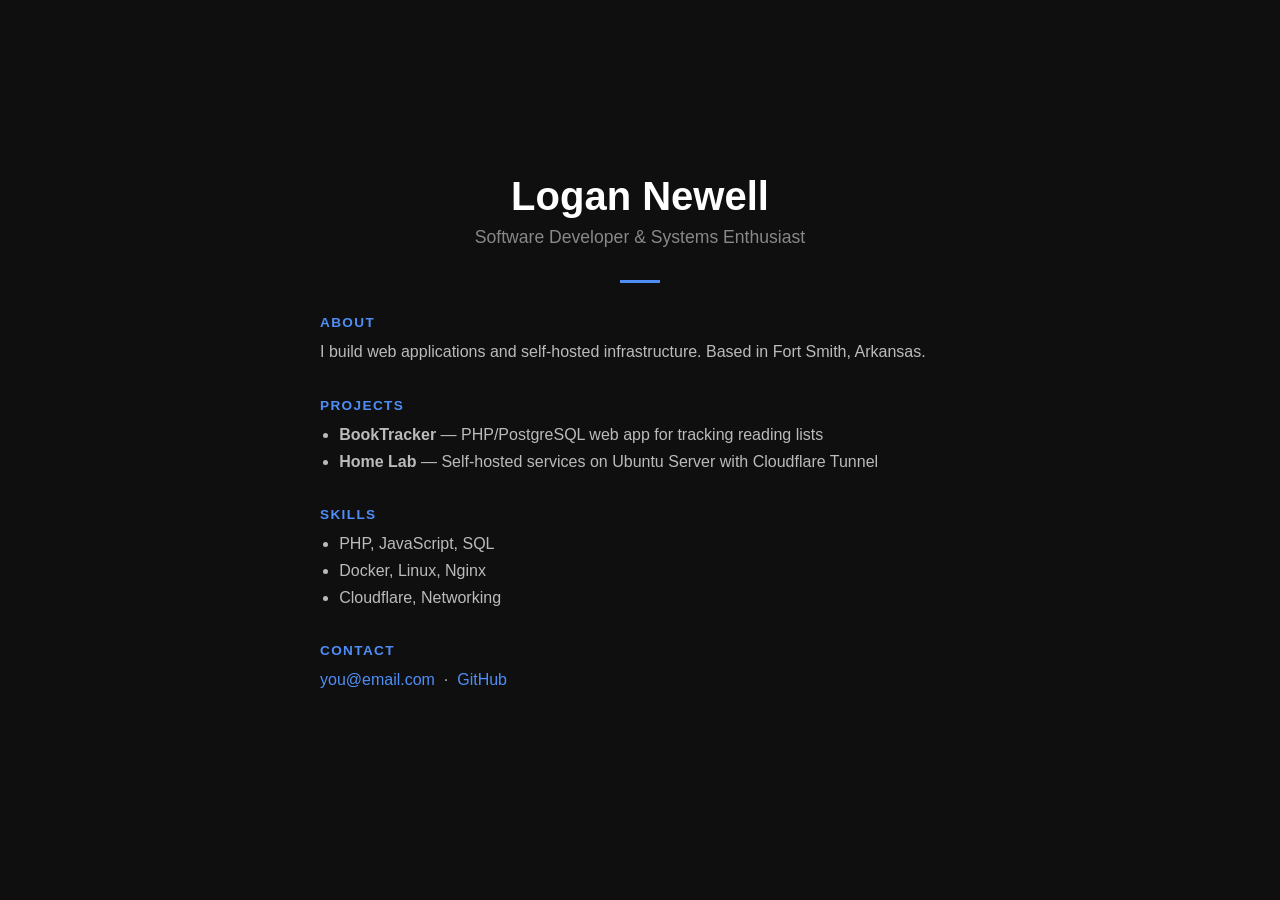
==== index.html @ a860f08b "Initial portfolio commit" ====
<!DOCTYPE html>
<html lang="en">
<head>
  <meta charset="UTF-8" />
  <meta name="viewport" content="width=device-width, initial-scale=1.0"/>
  <title>Logan Newell</title>
  <style>
    * { margin: 0; padding: 0; box-sizing: border-box; }
    body {
      font-family: 'Segoe UI', sans-serif;
      background: #0f0f0f;
      color: #e0e0e0;
      min-height: 100vh;
      display: flex;
      flex-direction: column;
      align-items: center;
      justify-content: center;
      padding: 2rem;
    }
    h1 { font-size: 2.5rem; color: #ffffff; }
    h2 { font-size: 1.1rem; color: #888; font-weight: 400; margin-top: 0.5rem; }
    .divider { width: 40px; height: 3px; background: #4f8ef7; margin: 2rem auto; }
    section { max-width: 640px; width: 100%; margin-bottom: 2rem; }
    section h3 { color: #4f8ef7; margin-bottom: 0.5rem; font-size: 0.85rem; text-transform: uppercase; letter-spacing: 0.1em; }
    p, li { line-height: 1.7; color: #bbb; }
    ul { padding-left: 1.2rem; }
    a { color: #4f8ef7; text-decoration: none; }
    a:hover { text-decoration: underline; }
  </style>
</head>
<body>
  <h1>Logan Newell</h1>
  <h2>Software Developer & Systems Enthusiast</h2>
  <div class="divider"></div>

  <section>
    <h3>About</h3>
    <p>I build web applications and self-hosted infrastructure. Based in Fort Smith, Arkansas.</p>
  </section>

  <section>
    <h3>Projects</h3>
    <ul>
      <li><strong>BookTracker</strong> — PHP/PostgreSQL web app for tracking reading lists</li>
      <li><strong>Home Lab</strong> — Self-hosted services on Ubuntu Server with Cloudflare Tunnel</li>
    </ul>
  </section>

  <section>
    <h3>Skills</h3>
    <ul>
      <li>PHP, JavaScript, SQL</li>
      <li>Docker, Linux, Nginx</li>
      <li>Cloudflare, Networking</li>
    </ul>
  </section>

  <section>
    <h3>Contact</h3>
    <p><a href="mailto:you@email.com">you@email.com</a> &nbsp;·&nbsp; <a href="https://github.com/LordOfLogs">GitHub</a></p>
  </section>
</body>
</html>
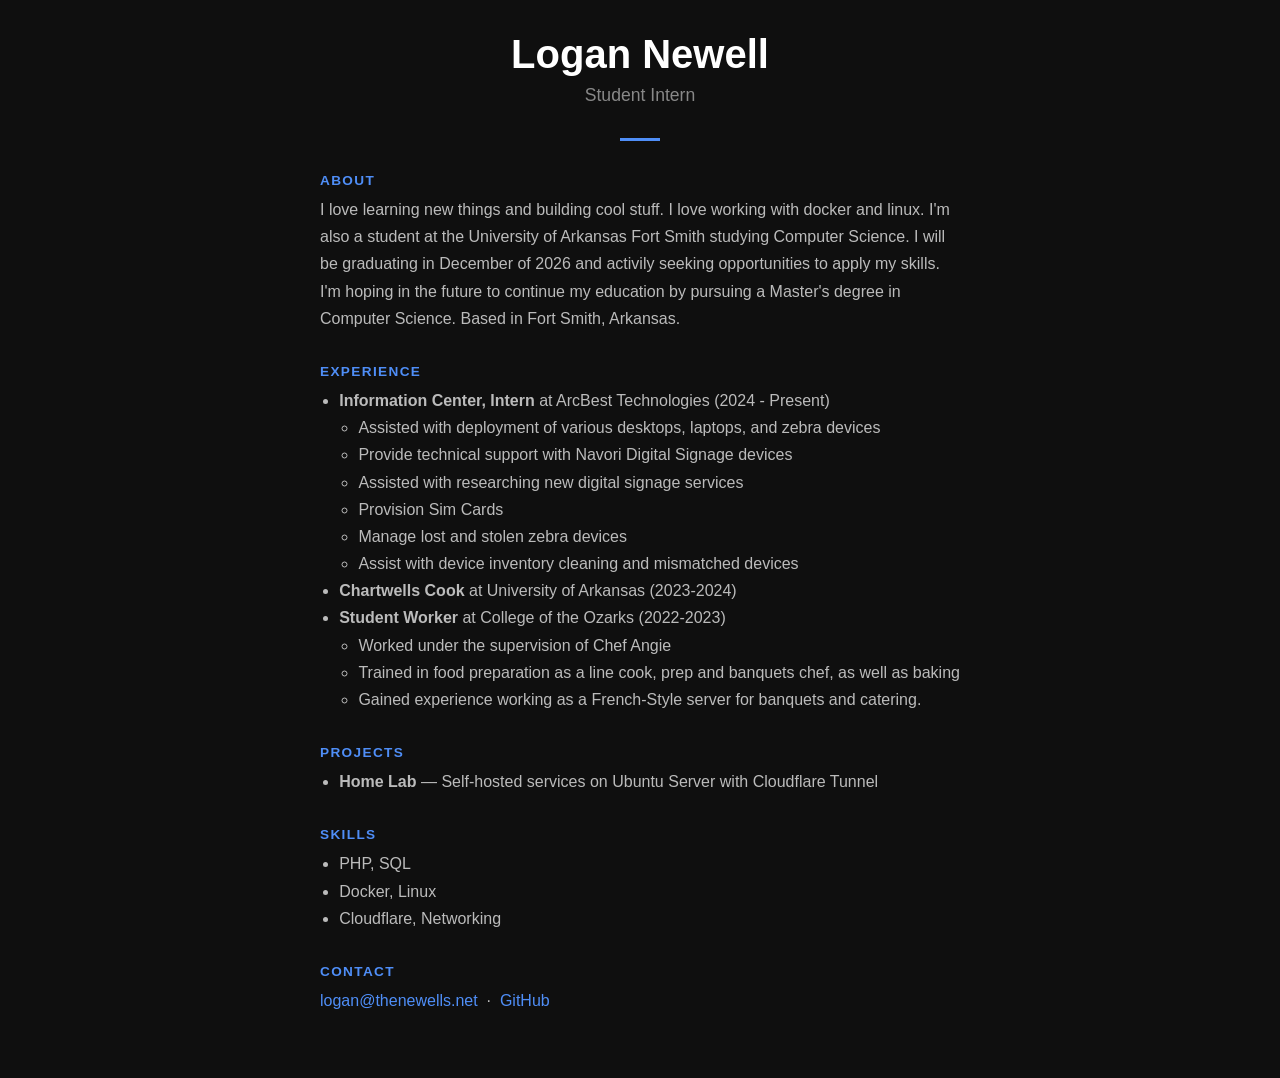
==== commit e83172e9: "updated text" ====
--- a/index.html
+++ b/index.html
@@ -4,44 +4,47 @@
   <meta charset="UTF-8" />
   <meta name="viewport" content="width=device-width, initial-scale=1.0"/>
   <title>Logan Newell</title>
-  <style>
-    * { margin: 0; padding: 0; box-sizing: border-box; }
-    body {
-      font-family: 'Segoe UI', sans-serif;
-      background: #0f0f0f;
-      color: #e0e0e0;
-      min-height: 100vh;
-      display: flex;
-      flex-direction: column;
-      align-items: center;
-      justify-content: center;
-      padding: 2rem;
-    }
-    h1 { font-size: 2.5rem; color: #ffffff; }
-    h2 { font-size: 1.1rem; color: #888; font-weight: 400; margin-top: 0.5rem; }
-    .divider { width: 40px; height: 3px; background: #4f8ef7; margin: 2rem auto; }
-    section { max-width: 640px; width: 100%; margin-bottom: 2rem; }
-    section h3 { color: #4f8ef7; margin-bottom: 0.5rem; font-size: 0.85rem; text-transform: uppercase; letter-spacing: 0.1em; }
-    p, li { line-height: 1.7; color: #bbb; }
-    ul { padding-left: 1.2rem; }
-    a { color: #4f8ef7; text-decoration: none; }
-    a:hover { text-decoration: underline; }
-  </style>
+  <link rel="stylesheet" href="styles.css" />
 </head>
 <body>
   <h1>Logan Newell</h1>
-  <h2>Software Developer & Systems Enthusiast</h2>
+  <h2>Student Intern</h2>
   <div class="divider"></div>
 
   <section>
     <h3>About</h3>
-    <p>I build web applications and self-hosted infrastructure. Based in Fort Smith, Arkansas.</p>
+    <p>I love learning new things and building cool stuff. I love working with docker and linux.
+      I'm also a student at the University of Arkansas Fort Smith studying Computer Science.
+      I will be graduating in December of 2026 and activily seeking opportunities to apply my skills.
+      I'm hoping in the future to continue my education by pursuing a Master's degree in Computer Science.
+      Based in Fort Smith, Arkansas.</p>
+  </section>
+
+  <section>
+    <h3>Experience</h3>
+    <ul>
+      <li><strong>Information Center, Intern</strong> at ArcBest Technologies (2024 - Present)</li>
+      <ul>
+        <li>Assisted with deployment of various desktops, laptops, and zebra devices</li>
+        <li>Provide technical support with Navori Digital Signage devices</li>
+        <li>Assisted with researching new digital signage services</li>
+        <li>Provision Sim Cards</li>
+        <li>Manage lost and stolen zebra devices</li>
+        <li>Assist with device inventory cleaning and mismatched devices</li>
+      </ul>
+      <li><strong>Chartwells Cook</strong> at University of Arkansas (2023-2024)</li>
+      <li><strong>Student Worker</strong> at College of the Ozarks (2022-2023)</li>
+      <ul>
+        <li>Worked under the supervision of Chef Angie</li>
+        <li>Trained in food preparation as a line cook, prep and banquets chef, as well as baking</li>
+        <li>Gained experience working as a French-Style server for banquets and catering.</li>
+      </ul>
+    </ul>
   </section>
 
   <section>
     <h3>Projects</h3>
     <ul>
-      <li><strong>BookTracker</strong> — PHP/PostgreSQL web app for tracking reading lists</li>
       <li><strong>Home Lab</strong> — Self-hosted services on Ubuntu Server with Cloudflare Tunnel</li>
     </ul>
   </section>
@@ -49,15 +52,15 @@
   <section>
     <h3>Skills</h3>
     <ul>
-      <li>PHP, JavaScript, SQL</li>
-      <li>Docker, Linux, Nginx</li>
+      <li>PHP, SQL</li>
+      <li>Docker, Linux</li>
       <li>Cloudflare, Networking</li>
     </ul>
   </section>
 
   <section>
     <h3>Contact</h3>
-    <p><a href="mailto:you@email.com">you@email.com</a> &nbsp;·&nbsp; <a href="https://github.com/LordOfLogs">GitHub</a></p>
+    <p><a href="mailto:logan@thenewells.net">logan@thenewells.net</a> &nbsp;·&nbsp; <a href="https://github.com/lnewell00">GitHub</a></p>
   </section>
 </body>
 </html>
--- a/styles.css
+++ b/styles.css
@@ -0,0 +1,51 @@
+* { margin: 0; padding: 0; box-sizing: border-box; }
+body {
+    font-family: 'Segoe UI', sans-serif;
+    background: #0f0f0f;
+    color: #e0e0e0;
+    min-height: 100vh;
+    display: flex;
+    flex-direction: column;
+    align-items: center;
+    justify-content: center;
+    padding: 2rem;
+}
+h1 {
+    font-size: 2.5rem;
+    color: #ffffff;
+}
+h2 {
+    font-size: 1.1rem;
+    color: #888;
+    font-weight: 400;
+    margin-top: 0.5rem;
+}
+.divider {
+    width: 40px;
+    height: 3px;
+    background: #4f8ef7;
+    margin: 2rem auto;
+}
+section {
+    max-width: 640px;
+    width: 100%;
+    margin-bottom: 2rem;
+}
+section h3 {
+    color: #4f8ef7; margin-bottom:
+    0.5rem; font-size: 0.85rem;
+    text-transform: uppercase;
+    letter-spacing: 0.1em;
+}
+p, li {
+    line-height: 1.7; color: #bbb;
+}
+ul {
+    padding-left: 1.2rem;
+}
+a {
+    color: #4f8ef7; text-decoration: none;
+}
+a:hover {
+    text-decoration: underline;
+}
